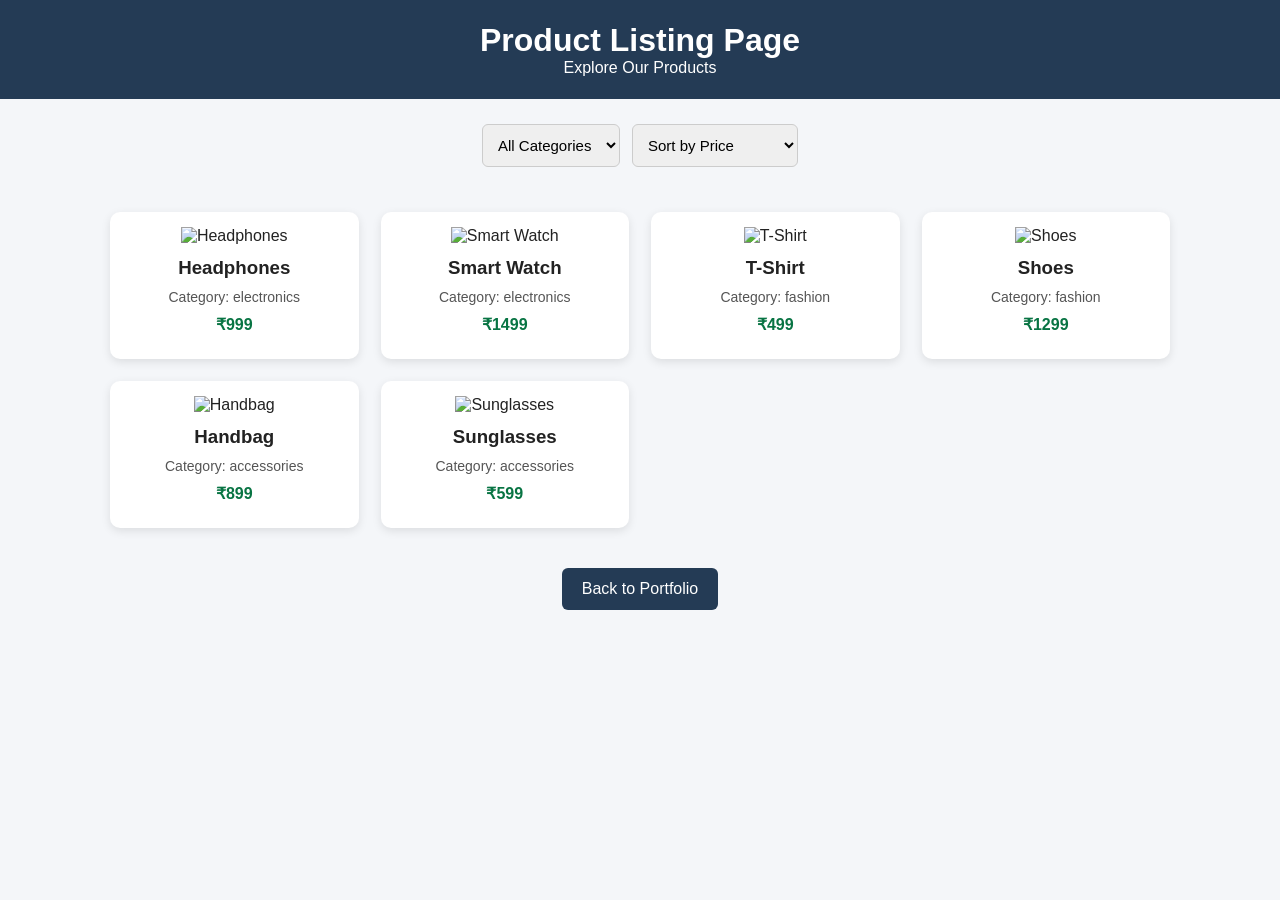
==== products.html @ c73f9fb7 "Add product listing page with filtering and sorting" ====
<!DOCTYPE html>
<html lang="en">
<head>
  <meta charset="UTF-8">
  <meta name="viewport" content="width=device-width, initial-scale=1.0">
  <title>Product Listing Page</title>

  <style>
    * {
      box-sizing: border-box;
      margin: 0;
      padding: 0;
    }

    body {
      font-family: Arial, sans-serif;
      background: #f4f6f9;
      color: #222;
    }

    header {
      background: #243b55;
      color: white;
      padding: 22px;
      text-align: center;
    }

    .controls {
      display: flex;
      justify-content: center;
      flex-wrap: wrap;
      gap: 12px;
      padding: 25px;
    }

    select {
      padding: 11px;
      border: 1px solid #ccc;
      border-radius: 6px;
      font-size: 15px;
    }

    .products {
      display: grid;
      grid-template-columns: repeat(auto-fit, minmax(220px, 1fr));
      gap: 22px;
      padding: 20px;
      max-width: 1100px;
      margin: auto;
    }

    .card {
      background: white;
      border-radius: 10px;
      padding: 15px;
      text-align: center;
      box-shadow: 0 3px 10px rgba(0,0,0,0.1);
    }

    .card img {
      width: 100%;
      height: 180px;
      object-fit: contain;
      margin-bottom: 12px;
    }

    .card h3 {
      margin-bottom: 10px;
    }

    .price {
      color: #087443;
      font-weight: bold;
      margin: 10px 0;
    }

    .card p {
      color: #555;
      font-size: 14px;
    }

    .back {
      display: block;
      width: fit-content;
      margin: 20px auto;
      padding: 12px 20px;
      background: #243b55;
      color: white;
      text-decoration: none;
      border-radius: 6px;
    }
  </style>
</head>

<body>

  <header>
    <h1>Product Listing Page</h1>
    <p>Explore Our Products</p>
  </header>

  <div class="controls">
    <select id="category" onchange="filterProducts()">
      <option value="all">All Categories</option>
      <option value="electronics">Electronics</option>
      <option value="fashion">Fashion</option>
      <option value="accessories">Accessories</option>
    </select>

    <select id="sort" onchange="filterProducts()">
      <option value="default">Sort by Price</option>
      <option value="low">Price: Low to High</option>
      <option value="high">Price: High to Low</option>
    </select>
  </div>

  <div class="products" id="productList"></div>

  <a class="back" href="index.html">Back to Portfolio</a>

  <script>
    const products = [
      {
        name: "Headphones",
        category: "electronics",
        price: 999,
        image: "https://placehold.co/300x200?text=Headphones"
      },
      {
        name: "Smart Watch",
        category: "electronics",
        price: 1499,
        image: "https://placehold.co/300x200?text=Smart+Watch"
      },
      {
        name: "T-Shirt",
        category: "fashion",
        price: 499,
        image: "https://placehold.co/300x200?text=T-Shirt"
      },
      {
        name: "Shoes",
        category: "fashion",
        price: 1299,
        image: "https://placehold.co/300x200?text=Shoes"
      },
      {
        name: "Handbag",
        category: "accessories",
        price: 899,
        image: "https://placehold.co/300x200?text=Handbag"
      },
      {
        name: "Sunglasses",
        category: "accessories",
        price: 599,
        image: "https://placehold.co/300x200?text=Sunglasses"
      }
    ];

    function filterProducts() {
      const category = document.getElementById("category").value;
      const sort = document.getElementById("sort").value;

      let filtered = products.filter(product =>
        category === "all" || product.category === category
      );

      if (sort === "low") {
        filtered.sort((a, b) => a.price - b.price);
      } else if (sort === "high") {
        filtered.sort((a, b) => b.price - a.price);
      }

      const productList = document.getElementById("productList");

      productList.innerHTML = filtered.map(product => `
        <div class="card">
          <img src="${product.image}" alt="${product.name}">
          <h3>${product.name}</h3>
          <p>Category: ${product.category}</p>
          <div class="price">₹${product.price}</div>
        </div>
      `).join("");
    }

    filterProducts();
  </script>

</body>
</html>
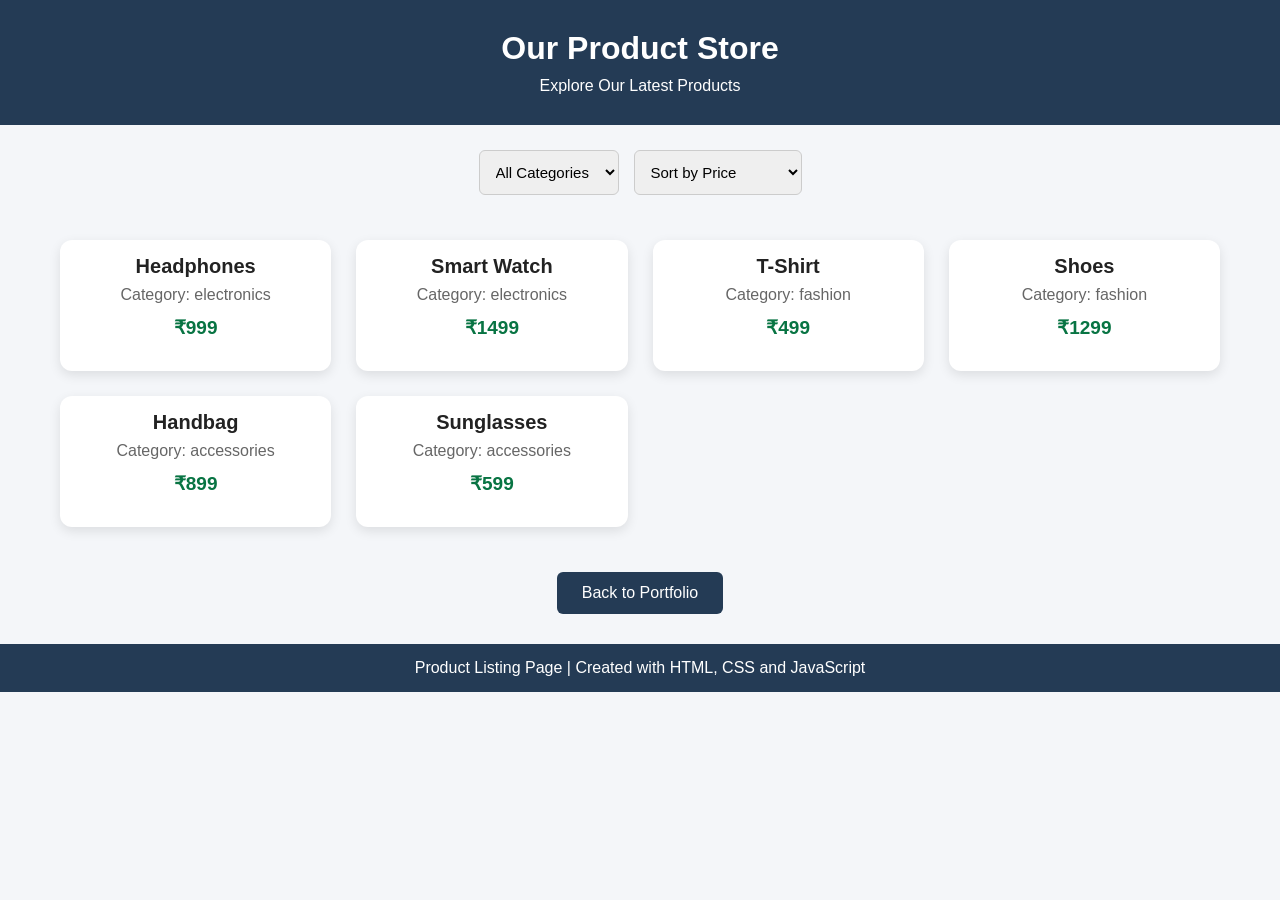
==== commit c179977f: "Refactor product listing styles and layout Updated styles for better layout and aesthetics, includin" ====
--- a/products.html
+++ b/products.html
@@ -7,9 +7,9 @@
 
   <style>
     * {
-      box-sizing: border-box;
       margin: 0;
       padding: 0;
+      box-sizing: border-box;
     }
 
     body {
@@ -21,85 +21,112 @@
     header {
       background: #243b55;
       color: white;
-      padding: 22px;
       text-align: center;
+      padding: 30px 15px;
+    }
+
+    header h1 {
+      margin-bottom: 10px;
     }
 
     .controls {
       display: flex;
       justify-content: center;
       flex-wrap: wrap;
-      gap: 12px;
+      gap: 15px;
       padding: 25px;
     }
 
     select {
-      padding: 11px;
+      padding: 12px;
       border: 1px solid #ccc;
       border-radius: 6px;
       font-size: 15px;
+      cursor: pointer;
     }
 
     .products {
+      max-width: 1200px;
+      margin: auto;
+      padding: 20px;
       display: grid;
-      grid-template-columns: repeat(auto-fit, minmax(220px, 1fr));
-      gap: 22px;
-      padding: 20px;
-      max-width: 1100px;
-      margin: auto;
+      grid-template-columns: repeat(auto-fit, minmax(230px, 1fr));
+      gap: 25px;
     }
 
     .card {
       background: white;
-      border-radius: 10px;
-      padding: 15px;
+      border-radius: 12px;
+      overflow: hidden;
       text-align: center;
-      box-shadow: 0 3px 10px rgba(0,0,0,0.1);
+      padding-bottom: 20px;
+      box-shadow: 0 4px 12px rgba(0,0,0,0.1);
+      transition: transform 0.3s;
+    }
+
+    .card:hover {
+      transform: translateY(-5px);
     }
 
     .card img {
       width: 100%;
-      height: 180px;
-      object-fit: contain;
-      margin-bottom: 12px;
+      height: 220px;
+      object-fit: cover;
+      display: block;
+      background: #eee;
     }
 
     .card h3 {
-      margin-bottom: 10px;
+      margin: 15px 0 8px;
+      font-size: 20px;
+    }
+
+    .card p {
+      color: #666;
+      margin: 7px;
     }
 
     .price {
       color: #087443;
+      font-size: 19px;
       font-weight: bold;
-      margin: 10px 0;
-    }
-
-    .card p {
-      color: #555;
-      font-size: 14px;
+      margin: 12px;
     }
 
     .back {
       display: block;
       width: fit-content;
-      margin: 20px auto;
-      padding: 12px 20px;
+      margin: 25px auto;
+      padding: 12px 25px;
       background: #243b55;
       color: white;
       text-decoration: none;
       border-radius: 6px;
     }
+
+    .back:hover {
+      background: #141e30;
+    }
+
+    footer {
+      background: #243b55;
+      color: white;
+      text-align: center;
+      padding: 15px;
+      margin-top: 30px;
+    }
   </style>
 </head>
 
 <body>
 
   <header>
-    <h1>Product Listing Page</h1>
-    <p>Explore Our Products</p>
+    <h1>Our Product Store</h1>
+    <p>Explore Our Latest Products</p>
   </header>
 
   <div class="controls">
+
     <select id="category" onchange="filterProducts()">
       <option value="all">All Categories</option>
       <option value="electronics">Electronics</option>
@@ -112,63 +139,77 @@
       <option value="low">Price: Low to High</option>
       <option value="high">Price: High to Low</option>
     </select>
+
   </div>
 
   <div class="products" id="productList"></div>
 
-  <a class="back" href="index.html">Back to Portfolio</a>
+  <a href="index.html" class="back">Back to Portfolio</a>
+
+  <footer>
+    <p>Product Listing Page | Created with HTML, CSS and JavaScript</p>
+  </footer>
 
   <script>
+
     const products = [
       {
         name: "Headphones",
         category: "electronics",
         price: 999,
-        image: "https://placehold.co/300x200?text=Headphones"
-      },
+        image: "https://images.unsplash.com/photo-1505740420928-5e560c06d30e?w=600"
+      },
+
       {
         name: "Smart Watch",
         category: "electronics",
         price: 1499,
-        image: "https://placehold.co/300x200?text=Smart+Watch"
-      },
+        image: "https://images.unsplash.com/photo-1523275335684-37898b6baf30?w=600"
+      },
+
       {
         name: "T-Shirt",
         category: "fashion",
         price: 499,
-        image: "https://placehold.co/300x200?text=T-Shirt"
-      },
+        image: "https://images.unsplash.com/photo-1521572163474-6864f9cf17ab?w=600"
+      },
+
       {
         name: "Shoes",
         category: "fashion",
         price: 1299,
-        image: "https://placehold.co/300x200?text=Shoes"
-      },
+        image: "https://images.unsplash.com/photo-1542291026-7eec264c27ff?w=600"
+      },
+
       {
         name: "Handbag",
         category: "accessories",
         price: 899,
-        image: "https://placehold.co/300x200?text=Handbag"
-      },
+        image: "https://images.unsplash.com/photo-1584917865442-de89df76afd3?w=600"
+      },
+
       {
         name: "Sunglasses",
         category: "accessories",
         price: 599,
-        image: "https://placehold.co/300x200?text=Sunglasses"
+        image: "https://images.unsplash.com/photo-1511499767150-a48a237f0083?w=600"
       }
     ];
 
     function filterProducts() {
+
       const category = document.getElementById("category").value;
       const sort = document.getElementById("sort").value;
 
-      let filtered = products.filter(product =>
-        category === "all" || product.category === category
-      );
+      let filtered = products.filter(product => {
+        return category === "all" || product.category === category;
+      });
 
       if (sort === "low") {
         filtered.sort((a, b) => a.price - b.price);
-      } else if (sort === "high") {
+      }
+
+      if (sort === "high") {
         filtered.sort((a, b) => b.price - a.price);
       }
 
@@ -176,15 +217,27 @@
 
       productList.innerHTML = filtered.map(product => `
         <div class="card">
-          <img src="${product.image}" alt="${product.name}">
+
+          <img
+            src="${product.image}"
+            alt="${product.name}"
+            loading="lazy"
+            onerror="this.alt='Image unavailable'; this.style.display='none';"
+          >
+
           <h3>${product.name}</h3>
+
           <p>Category: ${product.category}</p>
+
           <div class="price">₹${product.price}</div>
+
         </div>
       `).join("");
+
     }
 
     filterProducts();
+
   </script>
 
 </body>
